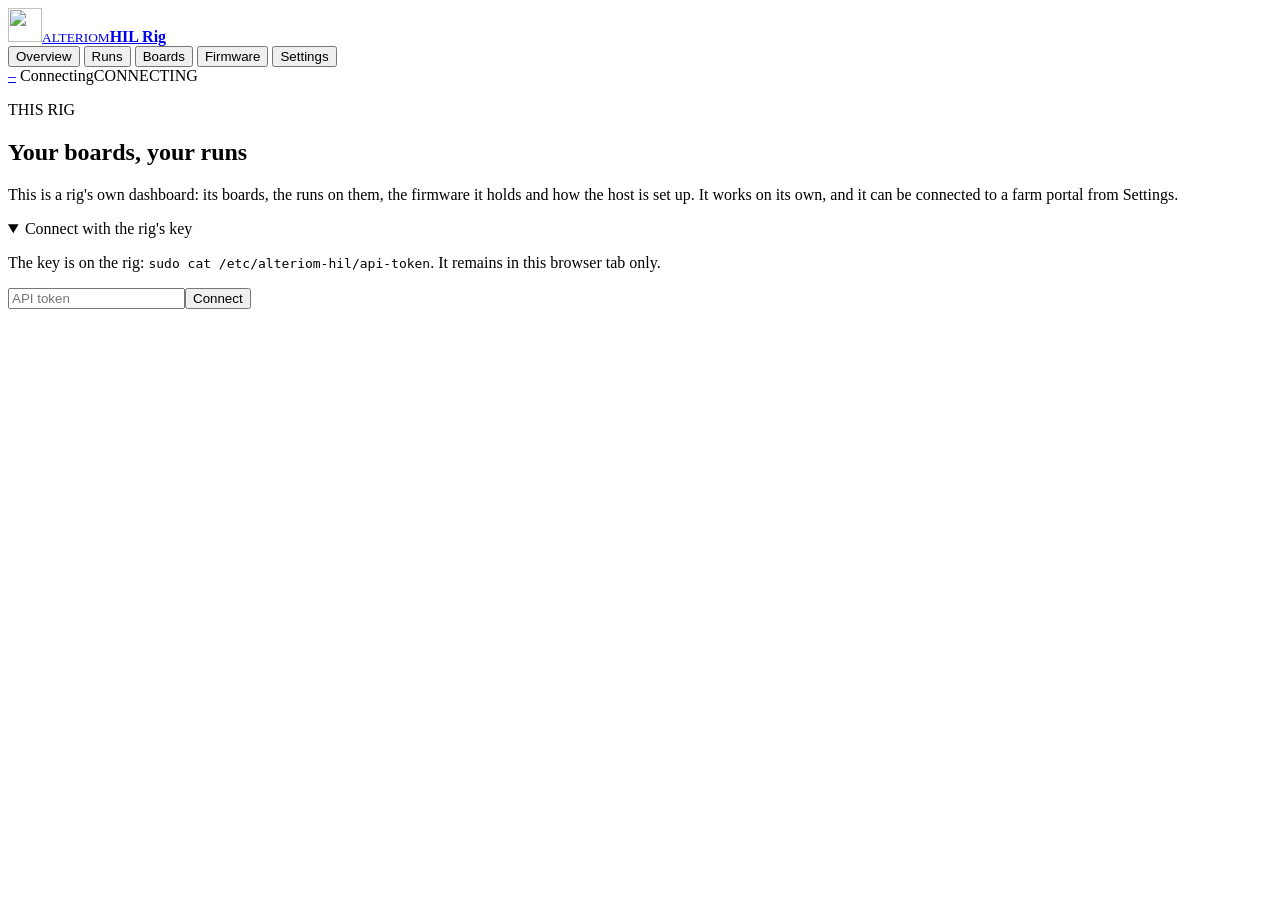
==== rig/web/index.html @ 1b8ec863 "rig: a key on a rig is the rig's admin; projects and the public farm are on its page Signed in on ri" ====
<!doctype html>
<html lang="en">
<head>
  <meta charset="utf-8">
  <meta name="viewport" content="width=device-width,initial-scale=1">
  <title>Alteriom HIL Rig</title>
  <meta name="theme-color" content="#080d0c">
  <link rel="icon" href="/brand/favicon.svg" type="image/svg+xml">
  <link rel="apple-touch-icon" href="/brand/apple-touch-icon.png">
  <link rel="manifest" href="/brand/app.webmanifest">
  <link rel="stylesheet" href="/app.css">
  <link rel="stylesheet" href="/pipeline.css">
</head>
<body data-app="rig">
  <header class="app-header">
    <a class="brand" href="#overview"><img class="brand-mark" src="/brand/mark.svg" width="34" height="34" alt=""><span><small>ALTERIOM</small><strong>HIL Rig</strong></span></a>
    <nav id="nav" aria-label="Dashboard">
      <button class="nav-item active" data-panel="overview">Overview</button>
      <button class="nav-item" data-panel="runs">Runs</button>
      <button class="nav-item" data-panel="rigs" data-tab="boards">Boards</button>
      <button class="nav-item" data-panel="artifacts">Firmware</button>
      <button class="nav-item" data-panel="configuration">Settings</button>
    </nav>
    <div class="connection">
      <a id="repo-link" class="repo-link" href="#" target="_blank" rel="noopener" hidden title="The rig software on GitHub"><svg viewBox="0 0 16 16" width="14" height="14" aria-hidden="true"><path fill="currentColor" d="M8 0C3.58 0 0 3.58 0 8c0 3.54 2.29 6.53 5.47 7.59.4.07.55-.17.55-.38 0-.19-.01-.82-.01-1.49-2.01.37-2.53-.49-2.69-.94-.09-.23-.48-.94-.82-1.13-.28-.15-.68-.52-.01-.53.63-.01 1.08.58 1.23.82.72 1.21 1.87.87 2.33.66.07-.52.28-.87.51-1.07-1.78-.2-3.64-.89-3.64-3.95 0-.87.31-1.59.82-2.15-.08-.2-.36-1.02.08-2.12 0 0 .67-.21 2.2.82.64-.18 1.32-.27 2-.27.68 0 1.36.09 2 .27 1.53-1.04 2.2-.82 2.2-.82.44 1.1.16 1.92.08 2.12.51.56.82 1.27.82 2.15 0 3.07-1.87 3.75-3.65 3.95.29.25.54.73.54 1.48 0 1.07-.01 1.93-.01 2.2 0 .21.15.46.55.38A8.01 8.01 0 0 0 16 8c0-4.42-3.58-8-8-8z"/></svg><span id="repo-name">GitHub</span></a>
      <a id="version" class="version" href="#" target="_blank" rel="noopener" title="Deployed revision">–</a>
      <span id="you" class="badge you" hidden></span><span id="live-dot" class="live-dot"></span><span id="last-updated">Connecting</span><span id="overall" class="badge">CONNECTING</span>
    </div>
  </header>
  <main>
    <section id="login" class="card login-card">
      <p class="eyebrow">THIS RIG</p><h1>Your boards, your runs</h1>
      <p class="muted">This is a rig's own dashboard: its boards, the runs on them, the firmware it holds and how the host is set up. It works on its own, and it can be connected to a farm portal from Settings.</p>
      <p id="signin-note" class="signin-note" hidden></p>
      <details id="signin-key" open>
        <summary>Connect with the rig's key</summary>
        <p class="muted">The key is on the rig: <code>sudo cat /etc/alteriom-hil/api-token</code>. It remains in this browser tab only.</p>
        <form id="token-form"><input id="token" type="password" autocomplete="current-password" placeholder="API token" required><button>Connect</button></form>
      </details>
    </section>
    <div id="dashboard" hidden>
      <section class="page active" data-page="overview">
        <div class="page-heading"><div><p class="eyebrow">THIS RIG</p><h1>Rig overview</h1></div><div class="row-actions"><button id="overview-new-run" class="secondary farm-wide">New run</button></div></div>
        <section id="node-banner" class="card" hidden></section>
        <section class="metrics">
          <article><span>Rig</span><strong id="rigs-online">–</strong><small id="rigs-note" class="muted"></small></article>
          <article><span>Boards available</span><strong id="connected">–</strong><small id="boards-note" class="muted"></small></article>
          <article><span>Running</span><strong id="busy">–</strong><small id="running-note" class="muted"></small></article>
          <article><span>Queued</span><strong id="queued">–</strong><small id="queue-note" class="muted"></small></article>
        </section>
        <section id="overview-stats" class="card stats-band farm-wide" hidden></section>
        <section class="grid overview-grid">
          <article id="overview-rigs" class="card"><p class="muted">Connecting…</p></article>
          <article id="overview-attention" class="card"><p class="muted">Connecting…</p></article>
        </section>
        <section id="active-run" class="card hero-run"><p class="muted">Connecting…</p></section>
        <section id="overview-recent" class="card"></section>
        <section id="farm-world" class="card" hidden></section>
      </section>
      <section class="page" data-page="runs" hidden>
        <div class="page-heading"><div><p class="eyebrow">EVIDENCE</p><h1>Pipeline runs</h1></div><p class="muted">Start a run, follow its stages, read what it left.</p></div>
        <details id="run-card" class="card new-run farm-wide"><summary><span class="eyebrow">NEW EXECUTION</span><strong>Run a validation pipeline</strong><small class="muted">Flash a bundle a project's CI built, on the boards it needs</small></summary><form id="suite-form"><label>Project<select name="profile" id="profile-select"><option value="">Loading the projects this rig runs…</option></select></label><label>Firmware bundle <small class="muted" id="bundle-hint"></small><select name="artifact" id="bundle-select"><option value="">Loading the bundles this rig holds…</option></select></label><p id="bundle-note" class="muted">This rig does not build firmware: a run flashes a bundle its project's CI built.</p><fieldset id="artifact-families"><legend>Artifact families</legend><span class="muted">Loading families…</span></fieldset><details id="test-selection"><summary>Test selection <span id="test-selection-note" class="muted">whole suite</span></summary><fieldset id="test-files"><legend>Test files</legend><span class="muted">Loading the suite…</span></fieldset><label>Keyword expression <small class="muted">(pytest -k, e.g. <code>failover or soak</code>)</small><input name="keyword" autocomplete="off" placeholder="run everything matching…"></label></details><button id="suite-submit">Flash this bundle and test</button></form></details>
        <section class="card">
          <div class="filter-bar">
            <input id="job-search" type="search" placeholder="Search id, project, branch, revision, summary, failed stage" autocomplete="off">
            <select id="job-kind" aria-label="Pipeline kind"><option value="">All pipelines</option><option value="suite">Suite</option><option value="build">Build (retired)</option><option value="inventory">Discovery</option></select>
            <div id="job-status-filters" class="chips" role="group" aria-label="Status"></div>
          </div>
          <div class="table-wrap"><table><thead><tr><th>Created</th><th>Project</th><th>Branch</th><th>Revision</th><th>Targets</th><th>Status</th><th>Duration</th><th>Result</th><th></th></tr></thead><tbody id="jobs"></tbody></table></div>
          <div class="pager"><span id="job-range" class="muted"></span><span class="pager-buttons"><button id="job-prev" class="secondary" disabled>Previous</button><button id="job-next" class="secondary" disabled>Next</button></span></div>
        </section>
      </section>
      <!-- A run is a page, not a panel inside the list. It is the thing an
           operator reads for twenty minutes, links to a colleague, and comes
           back to after a reload: all three want a URL of its own, and none
           of them wants the list of every other run scrolled above it. -->
      <section class="page" data-page="run" hidden>
        <div class="page-heading"><div><p class="eyebrow">EXECUTION</p><h1 id="job-title">Pipeline run</h1><p id="job-subtitle" class="muted"></p></div><div class="row-actions"><span id="job-actions"></span><button id="close-job" class="secondary">Back to runs</button></div></div>
        <section class="card">
          <div id="job-summary"></div><div id="timing"></div><div id="simulation"></div><div id="pipeline"></div><div id="report"></div>
          <details id="log-details"><summary>Technical log <span class="muted">(live)</span></summary><pre id="job-log"></pre></details>
        </section>
      </section>
      <!-- What the farm has done, from its own history: nothing on this page is
           collected for it. Every job already records when it was asked for,
           started and finished, what it was for, and each stage's outcome. -->
      <section class="page farm-wide" data-page="statistics" hidden>
        <div class="page-heading"><div><p class="eyebrow">HISTORY</p><h1>Statistics</h1></div><div class="row-actions"><div id="stats-window" class="chips" role="group" aria-label="Window"></div><button id="stats-refresh" class="secondary">Refresh</button></div></div>
        <section id="stats-headline" class="metrics stats-metrics"></section>
        <section class="card"><div class="title-row"><div><p class="eyebrow">ACTIVITY</p><h2>Runs per day</h2></div><span id="stats-legend" class="muted"></span></div><div id="stats-chart" class="stats-chart"><p class="muted">Loading…</p></div></section>
        <section class="card"><div class="title-row"><div><p class="eyebrow">PROJECTS</p><h2>By project</h2></div><span class="muted">Pass rate leaves out cancelled runs</span></div><div id="stats-projects"></div></section>
        <section class="grid stats-grid">
          <article class="card"><div class="title-row"><div><p class="eyebrow">FAILURES</p><h2>Where runs fail</h2></div></div><div id="stats-stages"></div></article>
          <article class="card"><div class="title-row"><div><p class="eyebrow">FIRMWARE</p><h2>Where firmware came from</h2></div></div><div id="stats-firmware"></div></article>
        </section>
        <p id="stats-note" class="muted"></p>
      </section>
      <section class="page" data-page="rigs" hidden>
        <div class="page-heading"><div><p class="eyebrow">THIS HOST</p><h1>Boards</h1></div><div class="row-actions"><span id="refresh-note" class="muted"></span><button id="check-all" class="secondary" hidden>Check every board</button><button id="refresh" class="secondary farm-wide">Rediscover</button></div></div>
        <nav id="rigs-tabs" class="tabs" aria-label="Fleet"><a href="#rigs" data-tab="rigs" class="active">Rigs</a><a href="#boards" data-tab="boards">Boards</a></nav>
        <section id="rigs-list" class="card"><p class="muted">Loading…</p></section>
        <section id="boards-list" class="card" hidden>
          <div class="filter-bar">
            <input id="board-search" type="search" placeholder="Search board, chip, MAC" autocomplete="off">
            <select id="board-rig" aria-label="Rig"><option value="">Every rig</option></select>
            <select id="board-family" aria-label="Family"><option value="">Every family</option></select>
            <select id="board-state" aria-label="State"><option value="">Any state</option><option value="available">Available</option><option value="in_use">In use</option><option value="reserved">Reserved</option><option value="quarantined">Quarantined</option></select>
          </div>
          <div id="boards-table"></div>
          <h3>By family</h3><div id="hardware-overview"></div>
        </section>
        <section id="releases" class="card farm-wide" hidden><p class="muted">Loading…</p></section>
      </section>
      <!-- A rig is a page: what it is, what it holds, and everything an operator
           does to it -- the portal is how a rig is managed, not an ssh session. -->
      <section class="page" data-page="rig" hidden>
        <div class="page-heading"><div><p class="eyebrow">RIG</p><h1 id="rig-title">Rig</h1><p id="rig-subtitle" class="muted"></p><div id="rig-capabilities" class="setup-chips heading-chips"></div></div><div class="row-actions"><span id="rig-actions" class="actions"></span><button id="close-rig" class="secondary">All rigs</button></div></div>
        <nav id="rig-tabs" class="tabs" aria-label="This rig"></nav>
        <!-- Which tab each section belongs to. The tab is applied in CSS from
             `data-rig-tab` on this page, so a renderer that runs after the tab
             was chosen -- the runs arriving, a command finishing -- cannot put
             its section back on a tab it does not belong to. -->
        <section id="rig-summary" class="card" data-tab="overview"><p class="muted">Loading…</p></section>
        <section id="rig-live" class="card hero-run" data-tab="overview runs" hidden></section>
        <!-- What this rig is set up to do: most of a rig is decided on the
             rig, and a page that shows a run and a board but not the access
             point cannot answer "why did the uplink rows skip". -->
        <section id="rig-setup" class="card" data-tab="overview setup"></section>
        <section id="rig-boards" class="card" data-tab="boards"></section>
        <section id="rig-grid" class="grid" data-tab="overview"><article id="rig-health" class="card"></article><article id="rig-activity" class="card"></article></section>
        <!-- Everything ever asked of this rig, a page at a time: the card on
             the overview shows the last few, this answers "what has been done
             to this rig, and by whom". -->
        <section id="rig-history" class="card owner-only" data-tab="activity"></section>
        <section id="rig-settings" class="card" data-tab="setup"></section>
        <!-- The network a run's boards actually use: the rig's own access
             point and its broker, with what health says of each. -->
        <section id="rig-network" class="card" data-tab="setup"></section>
        <!-- Where this rig says something broke: a webhook, a Telegram bot,
             its own CallMeBot link. Set from here, sealed to the rig's key
             (docs/notifications.md). -->
        <!-- Including the rig's stored CallMeBot link, shown redacted and set
             sealed to the rig's key (docs/providers.md): it was a card of its
             own that turned out to be this one's details. -->
        <section id="rig-channels" class="card" data-tab="setup"></section>
        <!-- Where this rig's events go, for whoever runs it. -->
        <section id="rig-webhooks" class="card" data-tab="setup" hidden></section>
        <section id="rig-logs" class="card" data-tab="setup" hidden></section>
        <!-- What can be started on this rig, beside what it has run. Its own
             section rather than part of the runs card: the card is replaced
             only when the runs are fetched, and a button that says it is busy
             has to be re-rendered when the rig is, not when a list arrives. -->
        <section id="rig-run-controls" data-tab="runs"></section>
        <section id="rig-runs" class="card" data-tab="runs"></section>
      </section>
      <section class="page" data-page="board" hidden>
        <div class="page-heading"><div><p class="eyebrow">BOARD</p><h1 id="board-title">Board</h1><p id="board-subtitle" class="muted"></p></div><div class="row-actions"><span id="board-actions" class="actions"></span><button id="close-board" class="secondary">Back to its rig</button></div></div>
        <section id="board-summary" class="card"><p class="muted">Loading…</p></section>
        <section class="grid"><article id="board-chip" class="card"></article><article id="board-canary" class="card"></article></section>
        <section id="board-history" class="card"></section>
      </section>
      <section class="page farm-wide" data-page="artifacts" hidden>
        <div class="page-heading"><div><p class="eyebrow">FIRMWARE</p><h1>Firmware</h1></div><div class="row-actions"><span id="artifacts-note" class="muted">What this rig flashes: each project's builds by branch, and the disk they fill.</span><button id="artifacts-refresh" class="secondary">Refresh</button></div></div>
        <section id="firmware-metrics" class="metrics"></section>
        <nav id="firmware-tabs" class="tabs" aria-label="Firmware"><a href="#artifacts" data-tab="library" class="active">Library</a><a href="#artifacts/all" data-tab="all">All builds</a><a href="#artifacts/storage" data-tab="storage">Storage and clean-up</a></nav>
        <div id="firmware-library"><section class="card"><p class="muted">Loading…</p></section></div>
        <section id="firmware-all" class="card" hidden>
          <div class="title-row"><div><p class="eyebrow">EVERY BUILD</p><h2>All firmware bundles</h2></div><span id="bundle-totals" class="muted"></span></div>
          <div class="filter-bar">
            <input id="bundle-search" type="search" placeholder="Search id, project, branch, revision, user" autocomplete="off">
            <select id="bundle-profile" aria-label="Project"><option value="">All projects</option></select>
            <button type="button" id="bundle-branch" class="chip active" hidden></button>
          </div>
          <div class="table-wrap"><table class="bundle-table compact"><thead><tr><th>Bundle</th><th>Branch · revision</th><th>Families</th><th class="num">Size</th><th>Used</th><th>By</th></tr></thead><tbody id="bundles"><tr><td colspan="6" class="muted">Loading…</td></tr></tbody></table></div>
          <div class="pager"><span id="bundle-range" class="muted"></span><span class="pager-buttons"><button id="bundle-prev" class="secondary" disabled>Previous</button><button id="bundle-next" class="secondary" disabled>Next</button></span></div>
        </section>
        <div id="firmware-storage" hidden>
        <section id="storage" class="card"><p class="muted">Measuring the disk…</p></section>
        <section id="retention" class="card"><p class="muted">Loading retention…</p></section>
        <section class="card admin-only">
          <div class="title-row"><div><p class="eyebrow">CLEAN UP</p><h2>Prune bundles</h2></div><span class="muted">Pinned bundles and those a queued or running job holds are never pruned.</span></div>
          <form id="prune-form" class="prune-form">
            <label>Unused for more than <input name="older_than_days" type="number" min="0" max="3650" value="30"> days</label>
            <label>Always keep the newest <input name="keep_per_profile" type="number" min="0" max="1000" value="5"> per project</label>
            <button type="submit" class="secondary">Preview</button>
          </form>
          <div id="prune-preview"></div>
        </section>
        </div>
      </section>
      <!-- A bundle is a page, like a run: something to link to a colleague and
           come back to after a reload, not a card that appears under a table
           of forty others. -->
      <section class="page farm-wide" data-page="artifact" hidden>
        <div class="page-heading"><div><p class="eyebrow">FIRMWARE BUNDLE</p><h1 id="bundle-title">Bundle</h1><p id="bundle-subtitle" class="muted"></p></div><div class="row-actions"><span id="bundle-actions" class="actions"></span><button id="close-bundle" class="secondary">Back to artifacts</button></div></div>
        <section id="bundle-overview" class="card"></section>
        <section id="bundle-images" class="card" hidden></section>
        <section id="bundle-runs" class="card" hidden></section>
        <section id="bundle-files" class="card" hidden></section>
      </section>
      <section class="page farm-wide" data-page="storage" hidden>
        <div class="page-heading"><div><p class="eyebrow">DISK</p><h1 id="storage-title">Storage</h1><p id="storage-subtitle" class="muted"></p></div><div class="row-actions"><button id="close-storage" class="secondary">Back to artifacts</button></div></div>
        <section id="storage-detail" class="card"><p class="muted">Loading…</p></section>
      </section>
      <section class="page" data-page="configuration" hidden>
        <div class="page-heading"><div><p class="eyebrow">THIS HOST</p><h1>Settings</h1></div></div>
        <nav id="settings-tabs" class="tabs" aria-label="Settings"><a href="#configuration" data-tab="general" class="active farm-wide">General</a><a href="#configuration/projects" data-tab="projects">Projects</a><a href="#configuration/access" data-tab="access" class="admin-only">Access and audit</a></nav>
        <div id="settings-general">
          <section class="card"><div class="title-row"><div><p class="eyebrow">THIS RIG</p><h2>Version</h2></div></div><div id="version-detail"><p class="muted">Loading…</p></div></section>
          <section id="farm-link" class="card"><div class="title-row"><div><p class="eyebrow">FARM</p><h2>Connection to a farm</h2></div></div><p class="muted">Loading…</p></section>
          <section class="card"><div class="title-row"><div><p class="eyebrow">DECISIONS</p><h2 id="config-title">What this rig decides with</h2></div></div><p id="config-source" class="muted"></p><div id="config"><p class="muted">Loading…</p></div><p class="muted">A rig's own settings -- runs at once, retention, host health -- are on its page under Rigs, and changed there.</p></section>
          <!-- What the farm tells whoever looks after it: the fleet's own
               facts, which no single rig is in a position to report. A rig's
               own channel is on its page (docs/notifications.md). -->
          <section id="farm-notify" class="card"></section>
          <section id="planned-card" class="card"><div class="title-row"><div><p class="eyebrow">NOT YET CONTROLLABLE</p><h2>Planned controls</h2></div><span class="muted">Read-only today</span></div><div id="planned-controls"></div></section>
        </div>
        <div id="settings-projects" hidden><section id="config-projects" class="card"><p class="muted">Loading…</p></section></div>
        <div id="settings-access" class="admin-only" hidden>
          <section id="keys" class="card admin-only" hidden></section>
          <section class="card admin-only"><div class="title-row"><div><p class="eyebrow">AUDIT</p><h2>Recent changes</h2></div><span class="muted">Every request that could change something, by key</span></div><div id="audit"><p class="muted">Loading…</p></div></section>
        </div>
      </section>
    </div>
  </main>
  <!-- The console: what the farm asked of a rig and what came back, in order.
       A rig is a machine somewhere else, and a button with nothing on screen
       behind it cannot be told from one that did nothing. -->
  <aside id="console" class="console farm-wide" hidden>
    <div class="console-bar">
      <button id="console-toggle" class="secondary console-title" aria-expanded="false">
        <span class="console-dot"></span>Console<small id="console-note" class="muted"></small>
      </button>
      <div class="console-tools" hidden>
        <select id="console-rig" aria-label="Which rig"><option value="">All rigs</option></select>
        <button id="console-follow" class="secondary" aria-pressed="true">Following</button>
        <button id="console-copy" class="secondary">Copy</button>
        <button id="console-clear" class="secondary">Clear</button>
      </div>
    </div>
    <ol id="console-lines" class="console-lines" hidden aria-live="polite"></ol>
  </aside>
  <script src="/chips.js"></script>
  <script src="/app.js"></script>
</body>
</html>
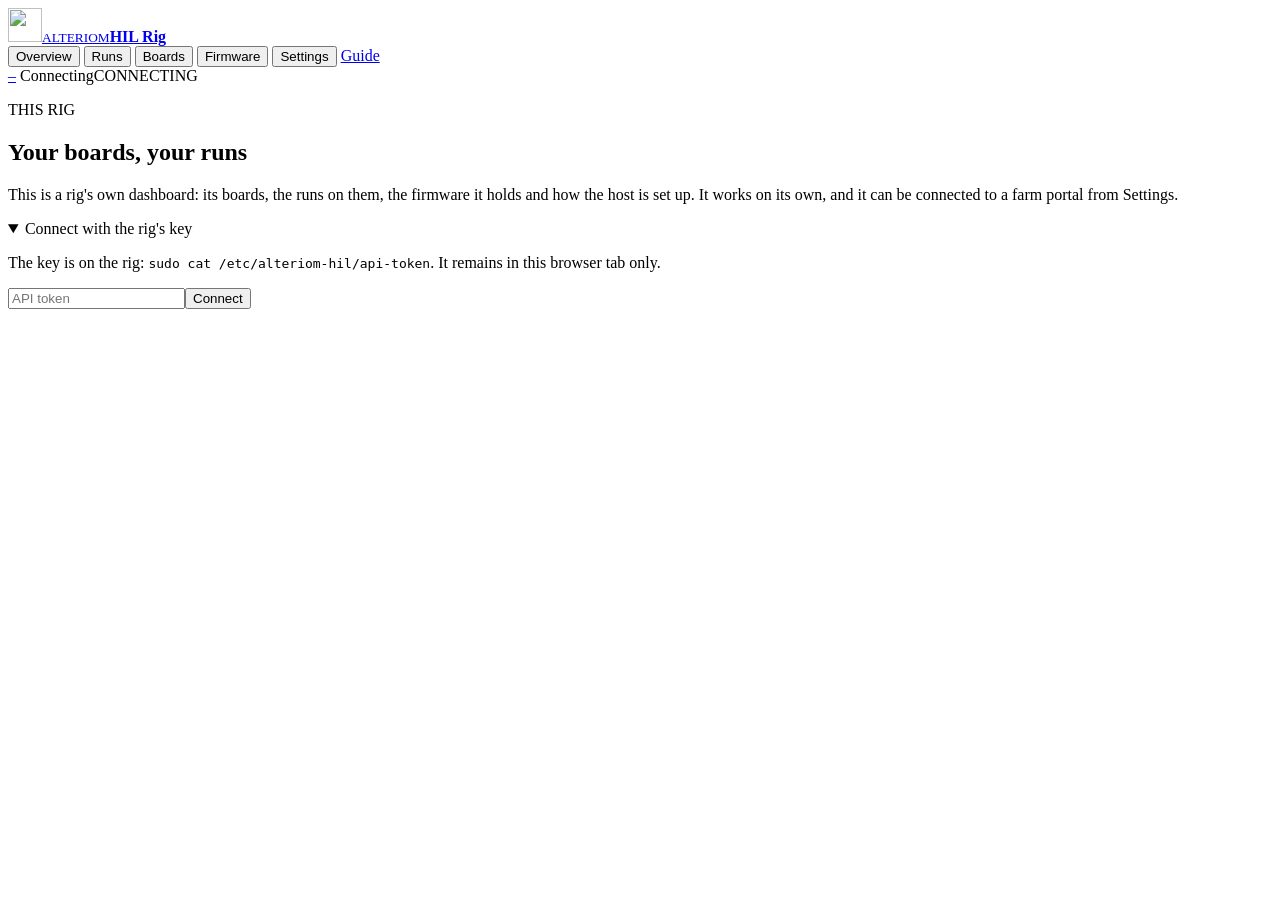
==== commit ce5e6f06: "The firmware has a repository of its own; the guide; verify-rig asks the rig The Rig Health Check fi" ====
--- a/rig/web/index.html
+++ b/rig/web/index.html
@@ -20,6 +20,7 @@
       <button class="nav-item" data-panel="rigs" data-tab="boards">Boards</button>
       <button class="nav-item" data-panel="artifacts">Firmware</button>
       <button class="nav-item" data-panel="configuration">Settings</button>
+      <a class="nav-guide" href="https://alteriom.github.io/esp32-rig/" target="_blank" rel="noopener" title="The guide: getting started, the dashboard, projects and your CI, the API">Guide</a>
     </nav>
     <div class="connection">
       <a id="repo-link" class="repo-link" href="#" target="_blank" rel="noopener" hidden title="The rig software on GitHub"><svg viewBox="0 0 16 16" width="14" height="14" aria-hidden="true"><path fill="currentColor" d="M8 0C3.58 0 0 3.58 0 8c0 3.54 2.29 6.53 5.47 7.59.4.07.55-.17.55-.38 0-.19-.01-.82-.01-1.49-2.01.37-2.53-.49-2.69-.94-.09-.23-.48-.94-.82-1.13-.28-.15-.68-.52-.01-.53.63-.01 1.08.58 1.23.82.72 1.21 1.87.87 2.33.66.07-.52.28-.87.51-1.07-1.78-.2-3.64-.89-3.64-3.95 0-.87.31-1.59.82-2.15-.08-.2-.36-1.02.08-2.12 0 0 .67-.21 2.2.82.64-.18 1.32-.27 2-.27.68 0 1.36.09 2 .27 1.53-1.04 2.2-.82 2.2-.82.44 1.1.16 1.92.08 2.12.51.56.82 1.27.82 2.15 0 3.07-1.87 3.75-3.65 3.95.29.25.54.73.54 1.48 0 1.07-.01 1.93-.01 2.2 0 .21.15.46.55.38A8.01 8.01 0 0 0 16 8c0-4.42-3.58-8-8-8z"/></svg><span id="repo-name">GitHub</span></a>
@@ -39,27 +40,9 @@
       </details>
     </section>
     <div id="dashboard" hidden>
-      <section class="page active" data-page="overview">
-        <div class="page-heading"><div><p class="eyebrow">THIS RIG</p><h1>Rig overview</h1></div><div class="row-actions"><button id="overview-new-run" class="secondary farm-wide">New run</button></div></div>
-        <section id="node-banner" class="card" hidden></section>
-        <section class="metrics">
-          <article><span>Rig</span><strong id="rigs-online">–</strong><small id="rigs-note" class="muted"></small></article>
-          <article><span>Boards available</span><strong id="connected">–</strong><small id="boards-note" class="muted"></small></article>
-          <article><span>Running</span><strong id="busy">–</strong><small id="running-note" class="muted"></small></article>
-          <article><span>Queued</span><strong id="queued">–</strong><small id="queue-note" class="muted"></small></article>
-        </section>
-        <section id="overview-stats" class="card stats-band farm-wide" hidden></section>
-        <section class="grid overview-grid">
-          <article id="overview-rigs" class="card"><p class="muted">Connecting…</p></article>
-          <article id="overview-attention" class="card"><p class="muted">Connecting…</p></article>
-        </section>
-        <section id="active-run" class="card hero-run"><p class="muted">Connecting…</p></section>
-        <section id="overview-recent" class="card"></section>
-        <section id="farm-world" class="card" hidden></section>
-      </section>
       <section class="page" data-page="runs" hidden>
         <div class="page-heading"><div><p class="eyebrow">EVIDENCE</p><h1>Pipeline runs</h1></div><p class="muted">Start a run, follow its stages, read what it left.</p></div>
-        <details id="run-card" class="card new-run farm-wide"><summary><span class="eyebrow">NEW EXECUTION</span><strong>Run a validation pipeline</strong><small class="muted">Flash a bundle a project's CI built, on the boards it needs</small></summary><form id="suite-form"><label>Project<select name="profile" id="profile-select"><option value="">Loading the projects this rig runs…</option></select></label><label>Firmware bundle <small class="muted" id="bundle-hint"></small><select name="artifact" id="bundle-select"><option value="">Loading the bundles this rig holds…</option></select></label><p id="bundle-note" class="muted">This rig does not build firmware: a run flashes a bundle its project's CI built.</p><fieldset id="artifact-families"><legend>Artifact families</legend><span class="muted">Loading families…</span></fieldset><details id="test-selection"><summary>Test selection <span id="test-selection-note" class="muted">whole suite</span></summary><fieldset id="test-files"><legend>Test files</legend><span class="muted">Loading the suite…</span></fieldset><label>Keyword expression <small class="muted">(pytest -k, e.g. <code>failover or soak</code>)</small><input name="keyword" autocomplete="off" placeholder="run everything matching…"></label></details><button id="suite-submit">Flash this bundle and test</button></form></details>
+        <details id="run-card" class="card new-run farm-wide"><summary><span class="eyebrow">NEW EXECUTION</span><strong>Run a validation pipeline</strong><small class="muted">Flash a bundle a project's CI built, on the boards it needs</small></summary><form id="suite-form"><label>Project<select name="profile" id="profile-select"><option value="">Loading the projects this rig runs…</option></select></label><div id="project-strip" class="project-strip" hidden></div><label>Firmware bundle <small class="muted" id="bundle-hint"></small><select name="artifact" id="bundle-select"><option value="">Loading the bundles this rig holds…</option></select></label><p id="bundle-note" class="muted">This rig does not build firmware: a run flashes a bundle its project's CI built.</p><fieldset id="artifact-families"><legend>Artifact families</legend><span class="muted">Loading families…</span></fieldset><details id="test-selection"><summary>Test selection <span id="test-selection-note" class="muted">whole suite</span></summary><fieldset id="test-files"><legend>Test files</legend><span class="muted">Loading the suite…</span></fieldset><label>Keyword expression <small class="muted">(pytest -k, e.g. <code>failover or soak</code>)</small><input name="keyword" autocomplete="off" placeholder="run everything matching…"></label></details><button id="suite-submit">Flash this bundle and test</button></form></details>
         <section class="card">
           <div class="filter-bar">
             <input id="job-search" type="search" placeholder="Search id, project, branch, revision, summary, failed stage" autocomplete="off">
@@ -113,7 +96,7 @@
       </section>
       <!-- A rig is a page: what it is, what it holds, and everything an operator
            does to it -- the portal is how a rig is managed, not an ssh session. -->
-      <section class="page" data-page="rig" hidden>
+      <section class="page active" data-page="rig">
         <div class="page-heading"><div><p class="eyebrow">RIG</p><h1 id="rig-title">Rig</h1><p id="rig-subtitle" class="muted"></p><div id="rig-capabilities" class="setup-chips heading-chips"></div></div><div class="row-actions"><span id="rig-actions" class="actions"></span><button id="close-rig" class="secondary">All rigs</button></div></div>
         <nav id="rig-tabs" class="tabs" aria-label="This rig"></nav>
         <!-- Which tab each section belongs to. The tab is applied in CSS from
@@ -121,6 +104,8 @@
              was chosen -- the runs arriving, a command finishing -- cannot put
              its section back on a tab it does not belong to. -->
         <section id="rig-summary" class="card" data-tab="overview"><p class="muted">Loading…</p></section>
+        <section id="node-banner" class="card" data-tab="overview" hidden></section>
+        <section id="overview-stats" class="card stats-band" data-tab="overview" hidden></section>
         <section id="rig-live" class="card hero-run" data-tab="overview runs" hidden></section>
         <!-- What this rig is set up to do: most of a rig is decided on the
              rig, and a page that shows a run and a board but not the access
@@ -152,6 +137,7 @@
              has to be re-rendered when the rig is, not when a list arrives. -->
         <section id="rig-run-controls" data-tab="runs"></section>
         <section id="rig-runs" class="card" data-tab="runs"></section>
+        <section id="farm-world" class="card" data-tab="overview" hidden></section>
       </section>
       <section class="page" data-page="board" hidden>
         <div class="page-heading"><div><p class="eyebrow">BOARD</p><h1 id="board-title">Board</h1><p id="board-subtitle" class="muted"></p></div><div class="row-actions"><span id="board-actions" class="actions"></span><button id="close-board" class="secondary">Back to its rig</button></div></div>
@@ -204,14 +190,17 @@
       </section>
       <section class="page" data-page="configuration" hidden>
         <div class="page-heading"><div><p class="eyebrow">THIS HOST</p><h1>Settings</h1></div></div>
-        <nav id="settings-tabs" class="tabs" aria-label="Settings"><a href="#configuration" data-tab="general" class="active farm-wide">General</a><a href="#configuration/projects" data-tab="projects">Projects</a><a href="#configuration/access" data-tab="access" class="admin-only">Access and audit</a></nav>
-        <div id="settings-general">
+        <nav id="settings-tabs" class="tabs" aria-label="Settings"><a href="#configuration" data-tab="rig" class="active">Rig</a><a href="#configuration/projects" data-tab="projects">Projects</a><a href="#configuration/host" data-tab="host">Host</a><a href="#configuration/access" data-tab="access" class="admin-only">Access and audit</a></nav>
+        <!-- Rig: what this rig is and who it talks to. -->
+        <div id="settings-rig">
+          <section id="rig-details-card" class="card"><div class="title-row"><div><p class="eyebrow">THIS RIG</p><h2>Name and place</h2></div></div><p class="muted">Loading…</p></section>
+          <section id="github-card" class="card" hidden></section>
+          <section id="farm-link" class="card"><div class="title-row"><div><p class="eyebrow">FARM</p><h2>Connection to a farm</h2></div></div><p class="muted">Loading…</p></section>
           <section class="card"><div class="title-row"><div><p class="eyebrow">THIS RIG</p><h2>Version</h2></div></div><div id="version-detail"><p class="muted">Loading…</p></div></section>
-          <section id="farm-link" class="card"><div class="title-row"><div><p class="eyebrow">FARM</p><h2>Connection to a farm</h2></div></div><p class="muted">Loading…</p></section>
+        </div>
+        <!-- Host: what the host is configured with, and what it does on its own. -->
+        <div id="settings-host" hidden>
           <section class="card"><div class="title-row"><div><p class="eyebrow">DECISIONS</p><h2 id="config-title">What this rig decides with</h2></div></div><p id="config-source" class="muted"></p><div id="config"><p class="muted">Loading…</p></div><p class="muted">A rig's own settings -- runs at once, retention, host health -- are on its page under Rigs, and changed there.</p></section>
-          <!-- What the farm tells whoever looks after it: the fleet's own
-               facts, which no single rig is in a position to report. A rig's
-               own channel is on its page (docs/notifications.md). -->
           <section id="farm-notify" class="card"></section>
           <section id="planned-card" class="card"><div class="title-row"><div><p class="eyebrow">NOT YET CONTROLLABLE</p><h2>Planned controls</h2></div><span class="muted">Read-only today</span></div><div id="planned-controls"></div></section>
         </div>
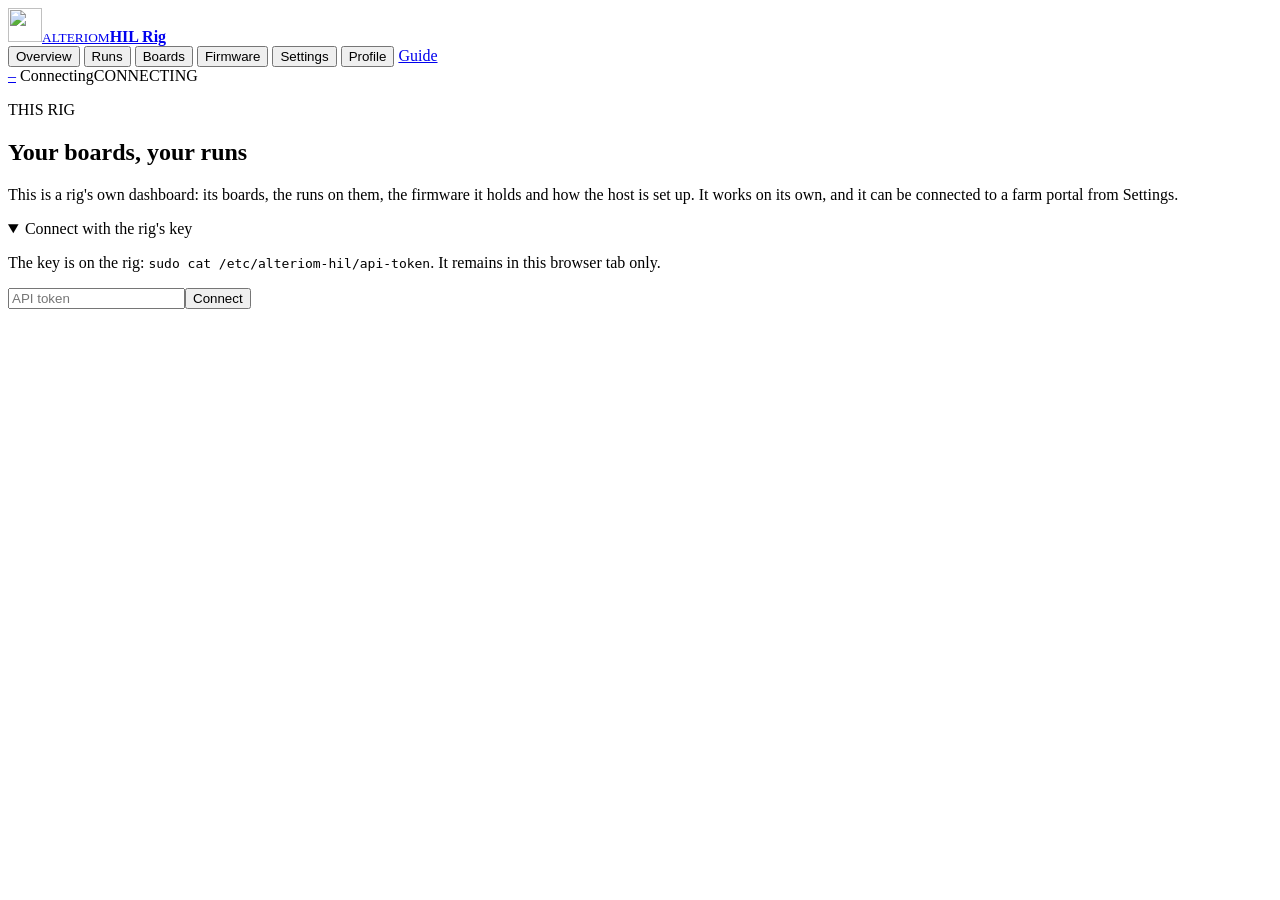
==== commit e8d696fb: "dashboard: profiles for every submitter, and the guide in pictures A profile page for any name a run" ====
--- a/rig/web/index.html
+++ b/rig/web/index.html
@@ -20,12 +20,13 @@
       <button class="nav-item" data-panel="rigs" data-tab="boards">Boards</button>
       <button class="nav-item" data-panel="artifacts">Firmware</button>
       <button class="nav-item" data-panel="configuration">Settings</button>
+        <button class="nav-item" data-panel="profile">Profile</button>
       <a class="nav-guide" href="https://alteriom.github.io/esp32-rig/" target="_blank" rel="noopener" title="The guide: getting started, the dashboard, projects and your CI, the API">Guide</a>
     </nav>
     <div class="connection">
       <a id="repo-link" class="repo-link" href="#" target="_blank" rel="noopener" hidden title="The rig software on GitHub"><svg viewBox="0 0 16 16" width="14" height="14" aria-hidden="true"><path fill="currentColor" d="M8 0C3.58 0 0 3.58 0 8c0 3.54 2.29 6.53 5.47 7.59.4.07.55-.17.55-.38 0-.19-.01-.82-.01-1.49-2.01.37-2.53-.49-2.69-.94-.09-.23-.48-.94-.82-1.13-.28-.15-.68-.52-.01-.53.63-.01 1.08.58 1.23.82.72 1.21 1.87.87 2.33.66.07-.52.28-.87.51-1.07-1.78-.2-3.64-.89-3.64-3.95 0-.87.31-1.59.82-2.15-.08-.2-.36-1.02.08-2.12 0 0 .67-.21 2.2.82.64-.18 1.32-.27 2-.27.68 0 1.36.09 2 .27 1.53-1.04 2.2-.82 2.2-.82.44 1.1.16 1.92.08 2.12.51.56.82 1.27.82 2.15 0 3.07-1.87 3.75-3.65 3.95.29.25.54.73.54 1.48 0 1.07-.01 1.93-.01 2.2 0 .21.15.46.55.38A8.01 8.01 0 0 0 16 8c0-4.42-3.58-8-8-8z"/></svg><span id="repo-name">GitHub</span></a>
       <a id="version" class="version" href="#" target="_blank" rel="noopener" title="Deployed revision">–</a>
-      <span id="you" class="badge you" hidden></span><span id="live-dot" class="live-dot"></span><span id="last-updated">Connecting</span><span id="overall" class="badge">CONNECTING</span>
+      <a id="you" class="badge you" href="#profile" title="Your profile" hidden></a><span id="live-dot" class="live-dot"></span><span id="last-updated">Connecting</span><span id="overall" class="badge">CONNECTING</span>
     </div>
   </header>
   <main>
@@ -40,6 +41,15 @@
       </details>
     </section>
     <div id="dashboard" hidden>
+      <!-- Who asked the rig for runs: yours at #profile, anybody's at
+           #profile/<name> -- a person or a CI key, and how their runs went. -->
+      <section class="page" data-page="profile" hidden>
+        <div class="page-heading"><div><p id="profile-eyebrow" class="eyebrow">PROFILE</p><h1 id="profile-title">You</h1><p id="profile-subtitle" class="muted"></p></div></div>
+        <section id="profile-identity" class="card"><p class="muted">Loading…</p></section>
+        <section id="profile-metrics" class="metrics profile-metrics"></section>
+        <section id="profile-ci" class="card" hidden></section>
+        <section class="card"><div class="title-row"><div><p class="eyebrow">HISTORY</p><h2>Runs</h2></div><a id="profile-all-runs" class="button secondary" href="#runs">All runs</a></div><div id="profile-runs"></div></section>
+      </section>
       <section class="page" data-page="runs" hidden>
         <div class="page-heading"><div><p class="eyebrow">EVIDENCE</p><h1>Pipeline runs</h1></div><p class="muted">Start a run, follow its stages, read what it left.</p></div>
         <details id="run-card" class="card new-run farm-wide"><summary><span class="eyebrow">NEW EXECUTION</span><strong>Run a validation pipeline</strong><small class="muted">Flash a bundle a project's CI built, on the boards it needs</small></summary><form id="suite-form"><label>Project<select name="profile" id="profile-select"><option value="">Loading the projects this rig runs…</option></select></label><div id="project-strip" class="project-strip" hidden></div><label>Firmware bundle <small class="muted" id="bundle-hint"></small><select name="artifact" id="bundle-select"><option value="">Loading the bundles this rig holds…</option></select></label><p id="bundle-note" class="muted">This rig does not build firmware: a run flashes a bundle its project's CI built.</p><fieldset id="artifact-families"><legend>Artifact families</legend><span class="muted">Loading families…</span></fieldset><details id="test-selection"><summary>Test selection <span id="test-selection-note" class="muted">whole suite</span></summary><fieldset id="test-files"><legend>Test files</legend><span class="muted">Loading the suite…</span></fieldset><label>Keyword expression <small class="muted">(pytest -k, e.g. <code>failover or soak</code>)</small><input name="keyword" autocomplete="off" placeholder="run everything matching…"></label></details><button id="suite-submit">Flash this bundle and test</button></form></details>
@@ -72,6 +82,7 @@
         <section id="stats-headline" class="metrics stats-metrics"></section>
         <section class="card"><div class="title-row"><div><p class="eyebrow">ACTIVITY</p><h2>Runs per day</h2></div><span id="stats-legend" class="muted"></span></div><div id="stats-chart" class="stats-chart"><p class="muted">Loading…</p></div></section>
         <section class="card"><div class="title-row"><div><p class="eyebrow">PROJECTS</p><h2>By project</h2></div><span class="muted">Pass rate leaves out cancelled runs</span></div><div id="stats-projects"></div></section>
+        <section class="card"><div class="title-row"><div><p class="eyebrow">USAGE</p><h2>What the runs took</h2></div><span class="muted">Recorded, not charged</span></div><div id="stats-usage"></div></section>
         <section class="grid stats-grid">
           <article class="card"><div class="title-row"><div><p class="eyebrow">FAILURES</p><h2>Where runs fail</h2></div></div><div id="stats-stages"></div></article>
           <article class="card"><div class="title-row"><div><p class="eyebrow">FIRMWARE</p><h2>Where firmware came from</h2></div></div><div id="stats-firmware"></div></article>
@@ -196,7 +207,7 @@
           <section id="rig-details-card" class="card"><div class="title-row"><div><p class="eyebrow">THIS RIG</p><h2>Name and place</h2></div></div><p class="muted">Loading…</p></section>
           <section id="github-card" class="card" hidden></section>
           <section id="farm-link" class="card"><div class="title-row"><div><p class="eyebrow">FARM</p><h2>Connection to a farm</h2></div></div><p class="muted">Loading…</p></section>
-          <section class="card"><div class="title-row"><div><p class="eyebrow">THIS RIG</p><h2>Version</h2></div></div><div id="version-detail"><p class="muted">Loading…</p></div></section>
+          <section class="card"><div class="title-row"><div><p class="eyebrow">THIS RIG</p><h2>Software</h2></div></div><div id="version-detail"><p class="muted">Loading…</p></div><div id="update-block"></div></section>
         </div>
         <!-- Host: what the host is configured with, and what it does on its own. -->
         <div id="settings-host" hidden>
